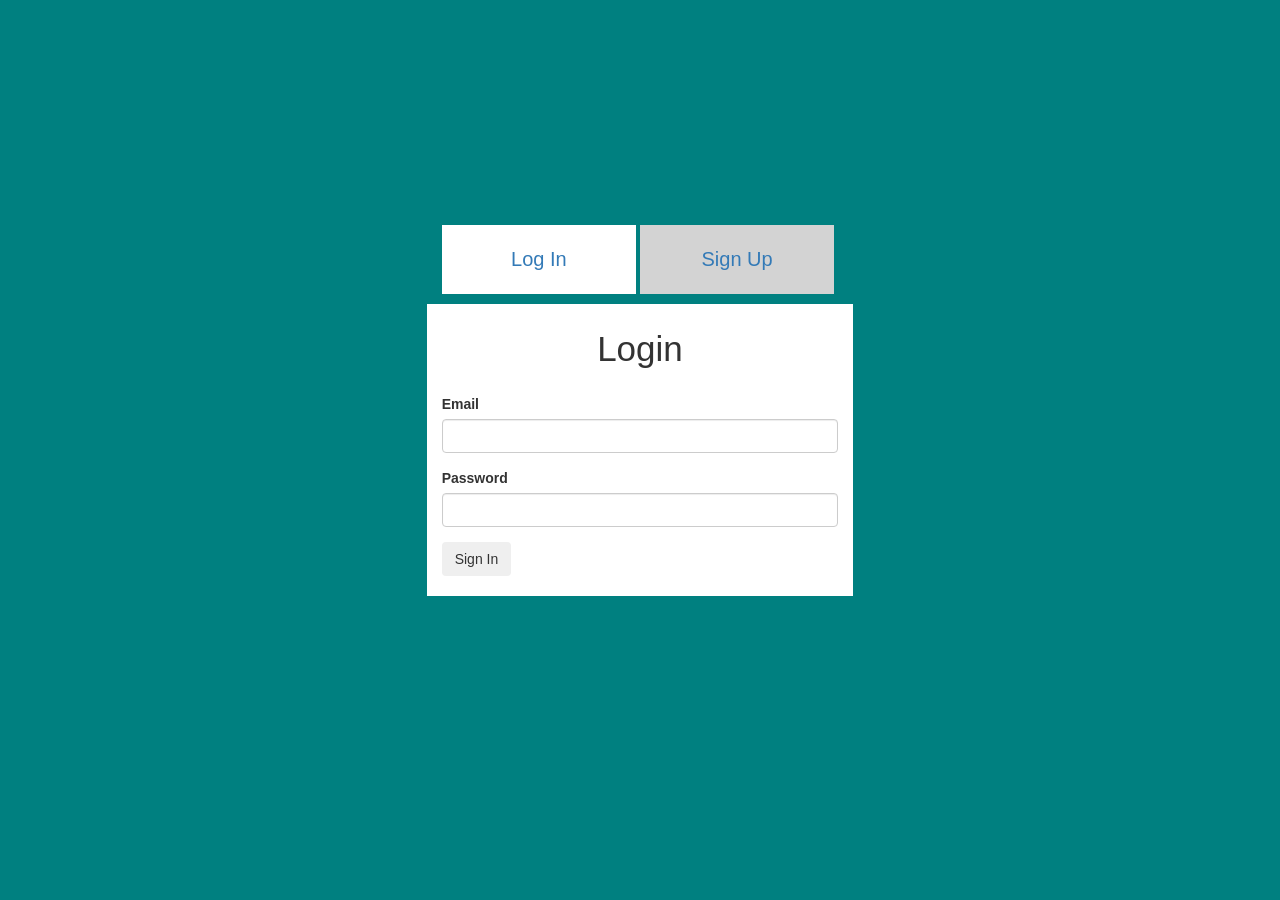
==== index.html @ 69f68ea9 "Started session login" ====
<!doctype html>
<html>
<head>
    <title>Student Grade Table</title>
    <link rel="stylesheet" href="https://maxcdn.bootstrapcdn.com/bootstrap/3.3.4/css/bootstrap.min.css">
    <link rel="stylesheet" href="style.css">
    <script src="https://ajax.googleapis.com/ajax/libs/jquery/2.1.3/jquery.min.js"></script>
    <script src="https://maxcdn.bootstrapcdn.com/bootstrap/3.3.4/js/bootstrap.min.js"></script>
    <script src="script.js"></script>
    <meta name="viewport" content="initial-scale=1, user-scalable=no">
</head>
<body>
    <div class="vertical-center forms">
        <ul class="col-xs-4 col-xs-offset-4 tab-group">
            <li class="tab active"><a href="#signIn">Log In</a></li>
            <li class="tab"><a href="#signUp">Sign Up</a></li>
        </ul>
        <form class="col-xs-4 col-xs-offset-4 container" id="signUp">
            <div class="text-center form-title">Sign Up</div>
            <div class="form-group col">
                <label>Email</label>
                <input id="signUpEmail" class="form-control" type="email">
                <div id="signUpEmailError" class="error"></div>
            </div>
            <div class="form-group col">
                <label>Password</label>
                <input id="signUpPassword" class="form-control" type="password">
                <div id="signUpPasswordError" class="error"></div>
            </div>
            <div class="form-group col">
                <label>Confirm Password</label>
                <input id="confirmedPass" class="form-control" type="password">
                <div id="signUpConfirmPassError" class="error"></div>
            </div>
            <button class="btn btn-primary" type="button" onclick="validateSignUpForm()">Sign Up</button>
        </form>
        <form class="col-xs-4 col-xs-offset-4 container" id="signIn">
            <div class="text-center form-title">Login</div>
            <div class="form-group col">
                <label>Email</label>
                <input class="form-control" name="email" type="email">
                <div id="signUpConfirmPassError"></div>
            </div>
            <div class="form-group col">
                <label>Password</label>
                <input type="password" name="password" class="form-control">
                <div></div>
            </div>
            <button class="btn">Sign In</button>
            
        </form>

    </div>

</body>

</html>
---- style.css ----
/* .student-add-form {
    margin-bottom: 30px;
}

.errorText {
    text-align: center;
}
*/

body {
    background-color: teal;
}

#signUp { display: none}


.vertical-center {
    position: relative;
    top: 25vh;
}

.vertical-center > form {
    background-color: white;
}

.forms > .tab-group {
    list-style: none;
}

.forms > .tab-group > .tab {
    box-sizing: border-box;
    display: inline-block;
    position: relative;
    width: 49%;
    font-size: 0;
    text-align: center;
    padding: 20px;
    background-color: lightgrey;
}

.forms > ul > li > a {
    font-size: 2rem;
    text-decoration: none;
    display: inline-block;
    position: relative;
    text-align: center;
}

.form-title {
    font-size: 3.5rem;
    margin: 20px 0;
}
.forms > .tab-group > .tab.active {
    background-color: white;
}

.forms button {
    margin-bottom: 20px;
}

.error {
    color: red;
}

@media only screen and (max-width: 600px) {
    .avgGradeContainer {
        display: block;
        position: relative;
        right: 0px;
    }

    table {
        font-size: 10px;
    }

    table .btn {
        font-size: 10px;
    }
    #tableContainer {
        padding: 0;
    }

    
}

@media only screen and (min-width: 600px) {
   
} 

@media only screen and (min-width: 768px) {
    .avgGradeContainer {
        display: inline-block;
        position: absolute;
        right: 0;
    }

    table .btn {
        font-size: 10px;
    }


    .student-add-form {
        right: -150px;
    }
} 

@media only screen and (min-width: 992px) {

    .avgGradeContainer {
        display: inline-block;
        position: absolute;
        right: 0;


    }

    table .btn {
        font-size: 15px;
    }
}

@media only screen and (min-width: 1200px) {
    .avgGradeContainer {
        display: inline-block;
        position: absolute;
        right: 0;
    }

}

@media only screen and (min-width: 1440px) {
    .avgGradeContainer {
        display: inline-block;
        position: absolute;
        right: 0;
    }

    
}

@media screen and (min-width: 1600px) {
    .avgGradeContainer {
        display: inline-block;
        position: absolute;
        right: 0;
    }

    
}

@media screen and (min-width: 1725px) {
    .avgGradeContainer {
        display: inline-block;
        position: absolute;
        right: 0;
    }

    
}

@media screen and (min-width: 1800px) {
    .avgGradeContainer {
        display: inline-block;
        position: absolute;
        right: 0;
    }

}
@media screen and (min-width: 1900px) {
    .avgGradeContainer {
        display: inline-block;
        position: absolute;
        right: 0;
    }

}
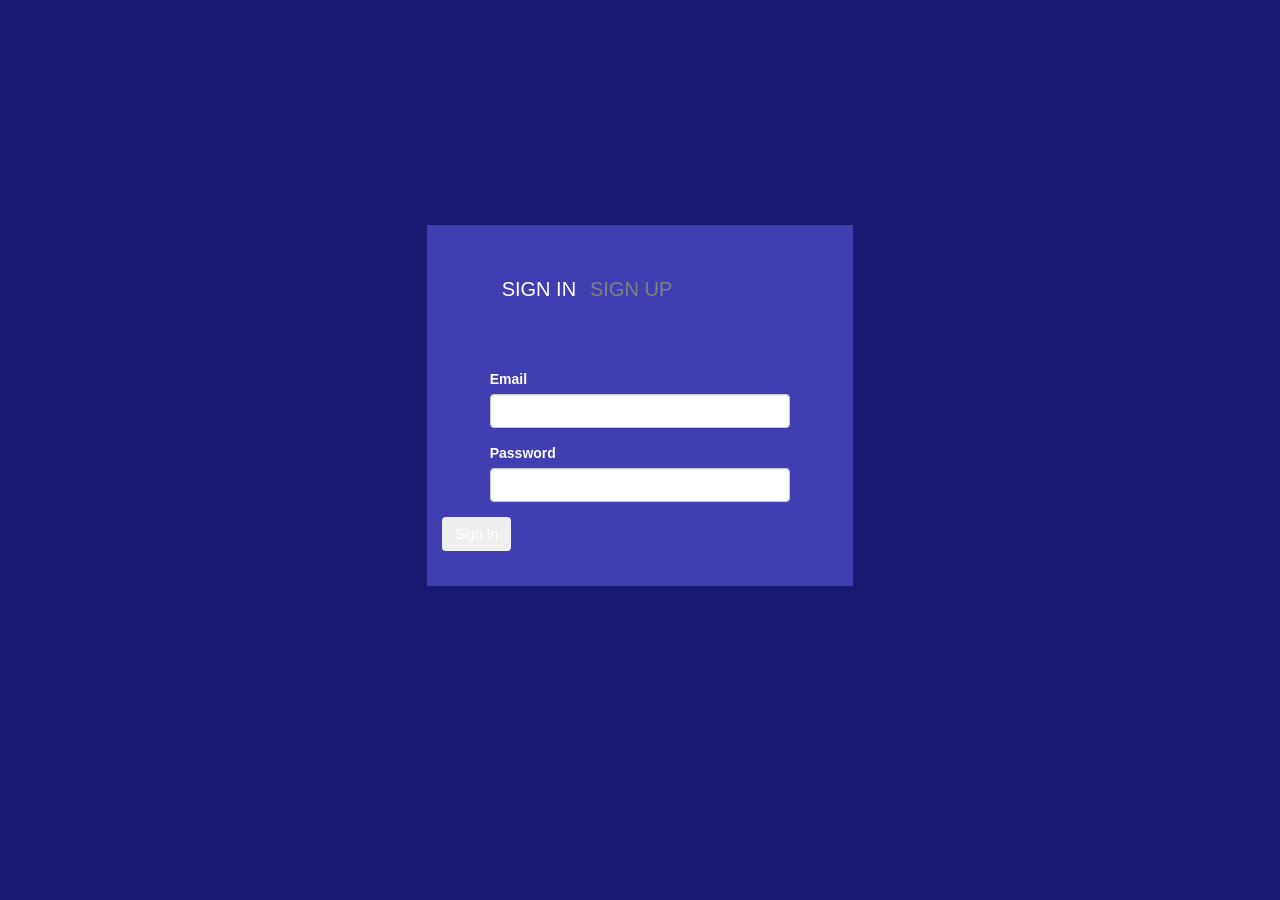
==== commit 6763b64b: "Created sign in and sign up" ====
--- a/index.html
+++ b/index.html
@@ -12,43 +12,45 @@
 <body>
     <div class="vertical-center forms">
         <ul class="col-xs-4 col-xs-offset-4 tab-group">
-            <li class="tab active"><a href="#signIn">Log In</a></li>
-            <li class="tab"><a href="#signUp">Sign Up</a></li>
+            <li class="tab active"><a href="#signIn">SIGN IN</a></li>
+            <li class="tab"><a href="#signUp">SIGN UP</a></li>
         </ul>
-        <form class="col-xs-4 col-xs-offset-4 container" id="signUp">
-            <div class="text-center form-title">Sign Up</div>
-            <div class="form-group col">
-                <label>Email</label>
-                <input id="signUpEmail" class="form-control" type="email">
-                <div id="signUpEmailError" class="error"></div>
-            </div>
-            <div class="form-group col">
-                <label>Password</label>
-                <input id="signUpPassword" class="form-control" type="password">
-                <div id="signUpPasswordError" class="error"></div>
-            </div>
-            <div class="form-group col">
-                <label>Confirm Password</label>
-                <input id="confirmedPass" class="form-control" type="password">
-                <div id="signUpConfirmPassError" class="error"></div>
-            </div>
-            <button class="btn btn-primary" type="button" onclick="validateSignUpForm()">Sign Up</button>
-        </form>
-        <form class="col-xs-4 col-xs-offset-4 container" id="signIn">
-            <div class="text-center form-title">Login</div>
-            <div class="form-group col">
-                <label>Email</label>
-                <input class="form-control" name="email" type="email">
-                <div id="signUpConfirmPassError"></div>
-            </div>
-            <div class="form-group col">
-                <label>Password</label>
-                <input type="password" name="password" class="form-control">
-                <div></div>
-            </div>
-            <button class="btn">Sign In</button>
-            
-        </form>
+        <div class="form-container">
+            <form class="col-xs-4 col-xs-offset-4 container" id="signUp">
+                <div class="form-group col-xs-10 col-xs-offset-1">
+                    <label>Email</label>
+                    <input id="signUpEmail" class="form-control" type="email">
+                    <div id="signUpEmailError" class="error"></div>
+                </div>
+                <div class="form-group col-xs-10 col-xs-offset-1">
+                    <label>Password</label>
+                    <input id="signUpPassword" class="form-control" type="password">
+                    <div id="signUpPasswordError" class="error"></div>
+                </div>
+                <div class="form-group col-xs-10 col-xs-offset-1">
+                    <label>Confirm Password</label>
+                    <input id="confirmedPass" class="form-control" type="password">
+                    <div id="signUpConfirmPassError" class="error"></div>
+                </div>
+                <button class="btn btn-primary" type="button" onclick="validateSignUpForm()">Sign Up</button>
+            </form>
+            <form class="col-xs-4 col-xs-offset-4 container" id="signIn">
+                <div class="form-group col-xs-10 col-xs-offset-1">
+                    <label>Email</label>
+                    <input class="form-control" name="email" type="email">
+                    <div id="signUpConfirmPassError"></div>
+                </div>
+                <div class="form-group col-xs-10 col-xs-offset-1">
+                    <label>Password</label>
+                    <input type="password" name="password" class="form-control">
+                    <div></div>
+                </div>
+                <button type="button" class="btn" onclick="handleSignIn()">Sign In</button>
+                
+            </form>
+
+        </div>
+        
 
     </div>
 
--- a/style.css
+++ b/style.css
@@ -7,8 +7,13 @@
 }
 */
 
+ul {
+    margin: 0;
+    padding: 0;
+}
+
 body {
-    background-color: teal;
+    background-color: rgb(26, 25, 114);
 }
 
 #signUp { display: none}
@@ -20,25 +25,34 @@
 }
 
 .vertical-center > form {
-    background-color: white;
+    background-color: rgb(64, 62, 177);
+}
+
+.forms form {
+    padding: 15px;
 }
 
 .forms > .tab-group {
+    color: white;
     list-style: none;
+    background-color: rgb(64, 62, 177);
+    padding: 50px 75px;
 }
 
+.form-container > form {
+    color: white;
+    background-color: rgb(64, 62, 177);
+}
 .forms > .tab-group > .tab {
-    box-sizing: border-box;
     display: inline-block;
     position: relative;
-    width: 49%;
     font-size: 0;
     text-align: center;
-    padding: 20px;
-    background-color: lightgrey;
+    padding-right: 10px;
 }
 
 .forms > ul > li > a {
+    color: grey;
     font-size: 2rem;
     text-decoration: none;
     display: inline-block;
@@ -50,8 +64,8 @@
     font-size: 3.5rem;
     margin: 20px 0;
 }
-.forms > .tab-group > .tab.active {
-    background-color: white;
+.forms > .tab-group > .tab.active a {
+    color: white;
 }
 
 .forms button {
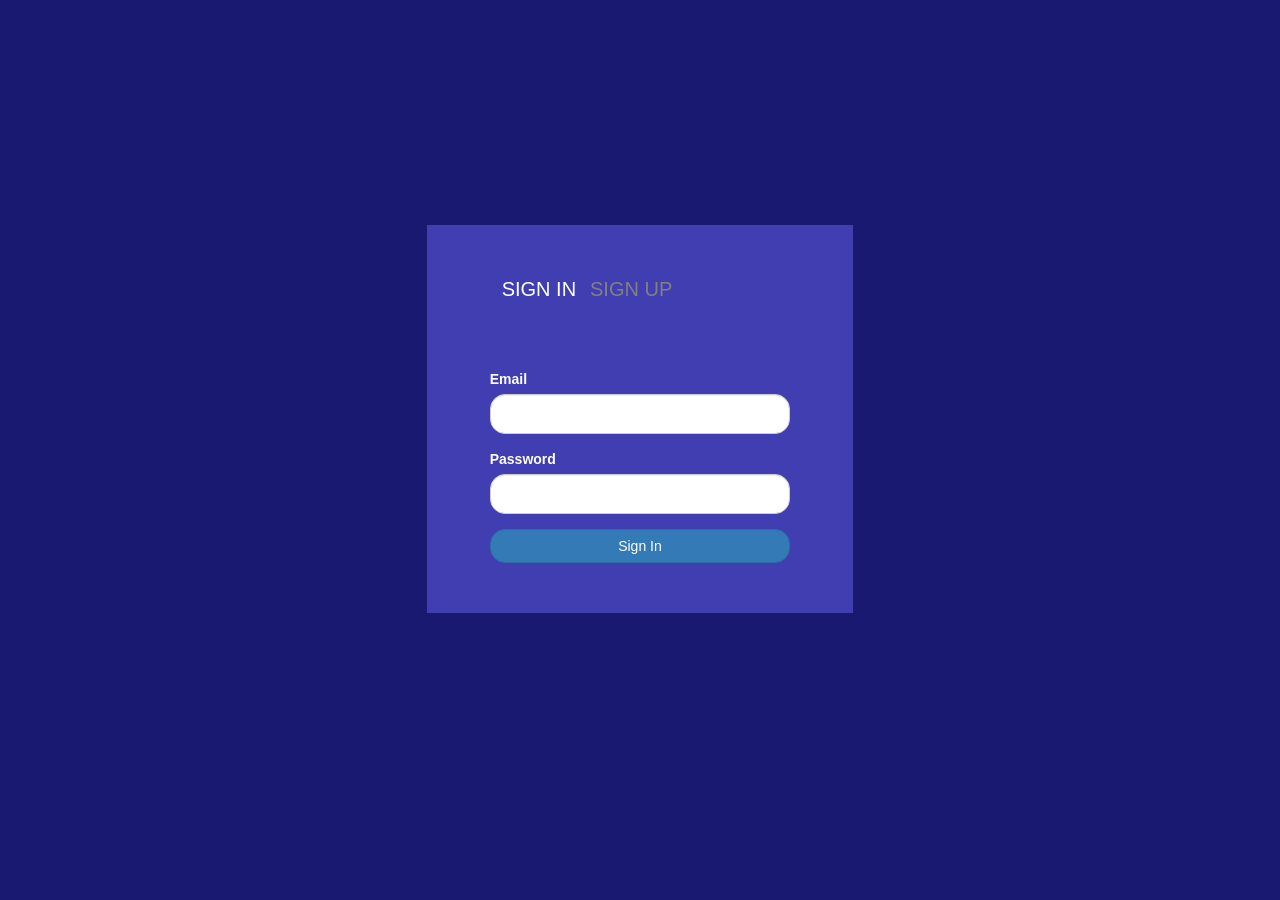
==== commit 71fecb8e: "Added styling to form group" ====
--- a/index.html
+++ b/index.html
@@ -32,7 +32,10 @@
                     <input id="confirmedPass" class="form-control" type="password">
                     <div id="signUpConfirmPassError" class="error"></div>
                 </div>
-                <button class="btn btn-primary" type="button" onclick="validateSignUpForm()">Sign Up</button>
+                <div class="button-container form-group col-xs-10 col-xs-offset-1">
+                    <button class="btn btn-primary blue darken-1" type="button" onclick="validateSignUpForm()">Sign Up</button>
+                </div>
+                
             </form>
             <form class="col-xs-4 col-xs-offset-4 container" id="signIn">
                 <div class="form-group col-xs-10 col-xs-offset-1">
@@ -45,7 +48,9 @@
                     <input type="password" name="password" class="form-control">
                     <div></div>
                 </div>
-                <button type="button" class="btn" onclick="handleSignIn()">Sign In</button>
+                <div class="button-container form-group col-xs-10 col-xs-offset-1">
+                    <button type="button" class="btn btn-primary" onclick="handleSignIn()">Sign In</button>
+                </div>
                 
             </form>
 
--- a/style.css
+++ b/style.css
@@ -72,6 +72,17 @@
     margin-bottom: 20px;
 }
 
+.button-container > .btn {
+    width: 100%;
+}
+
+.form-group > * {
+    border-radius: 15px;
+}
+
+.form-group > input {
+    height: 40px;
+}
 .error {
     color: red;
 }
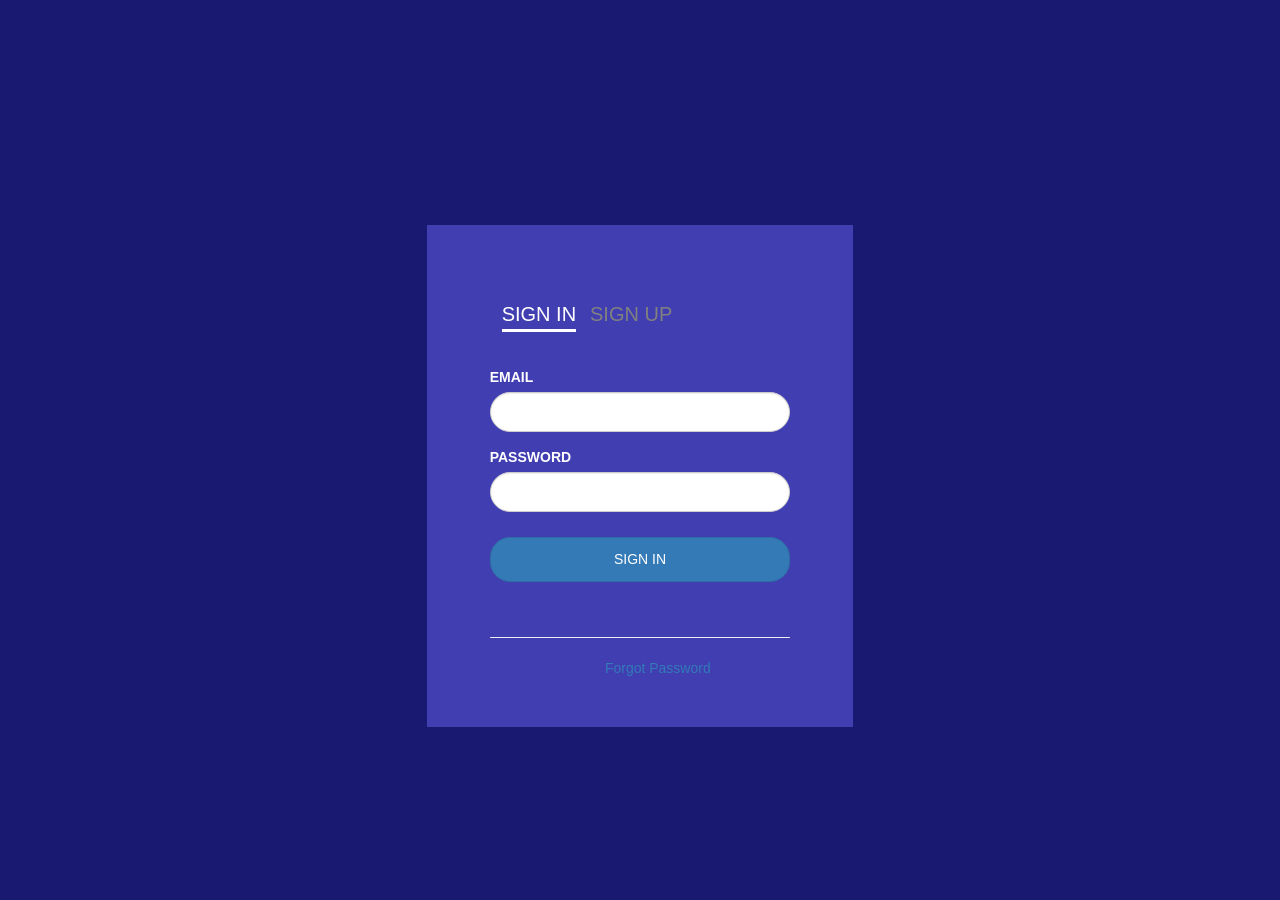
==== commit 8a2a15dc: "Added more polish styling" ====
--- a/index.html
+++ b/index.html
@@ -35,6 +35,10 @@
                 <div class="button-container form-group col-xs-10 col-xs-offset-1">
                     <button class="btn btn-primary blue darken-1" type="button" onclick="validateSignUpForm()">Sign Up</button>
                 </div>
+                <div class="button-container form-group col-xs-10 col-xs-offset-1">
+                        <hr>
+                        <a class="col-xs-6 col-xs-offset-4">Already a Member</a>
+                    </div>
                 
             </form>
             <form class="col-xs-4 col-xs-offset-4 container" id="signIn">
@@ -51,6 +55,10 @@
                 <div class="button-container form-group col-xs-10 col-xs-offset-1">
                     <button type="button" class="btn btn-primary" onclick="handleSignIn()">Sign In</button>
                 </div>
+                <div class="button-container form-group col-xs-10 col-xs-offset-1">
+                    <hr>
+                    <a class="col-xs-6 col-xs-offset-4">Forgot Password</a>
+                </div>
                 
             </form>
 
--- a/style.css
+++ b/style.css
@@ -36,7 +36,11 @@
     color: white;
     list-style: none;
     background-color: rgb(64, 62, 177);
-    padding: 50px 75px;
+    padding: 75px 30px 20px 75px;
+}
+
+.form-container form {
+    min-height: 375px;
 }
 
 .form-container > form {
@@ -59,25 +63,34 @@
     position: relative;
     text-align: center;
 }
-
+.form-container {
+    background-image: url('/assets/images/signin_background.png');
+}
+.form-container label {
+    text-transform: uppercase;
+}
 .form-title {
     font-size: 3.5rem;
     margin: 20px 0;
 }
 .forms > .tab-group > .tab.active a {
     color: white;
+    border-bottom: 3px solid white;
 }
 
 .forms button {
+    text-transform: uppercase;
     margin-bottom: 20px;
+    height: 45px;
 }
 
 .button-container > .btn {
     width: 100%;
+    margin-top: 10px;
 }
 
 .form-group > * {
-    border-radius: 15px;
+    border-radius: 20px;
 }
 
 .form-group > input {
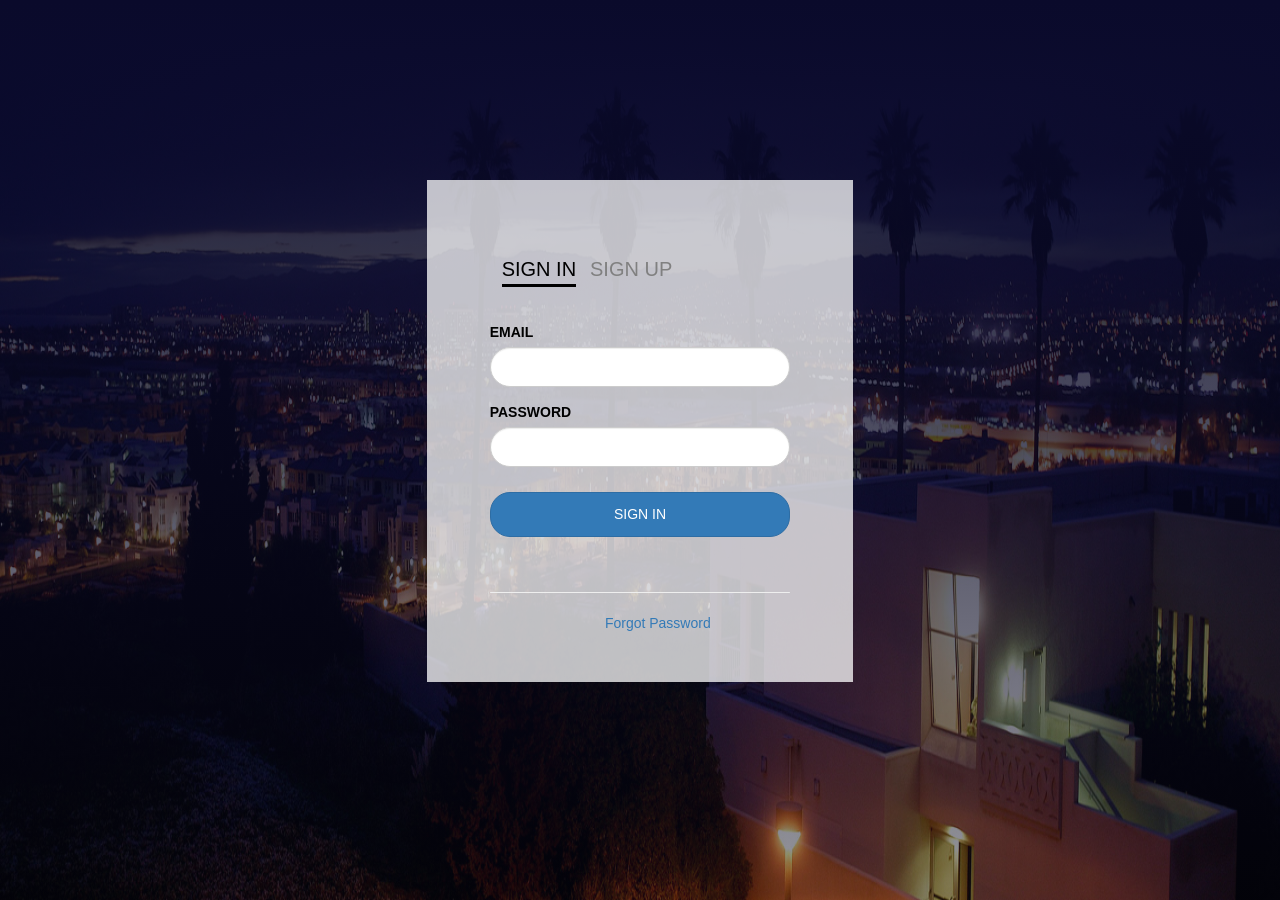
==== commit 8479ea7f: "Added more styling and changed color scheme" ====
--- a/index.html
+++ b/index.html
@@ -10,62 +10,66 @@
     <meta name="viewport" content="initial-scale=1, user-scalable=no">
 </head>
 <body>
-    <div class="vertical-center forms">
-        <ul class="col-xs-4 col-xs-offset-4 tab-group">
-            <li class="tab active"><a href="#signIn">SIGN IN</a></li>
-            <li class="tab"><a href="#signUp">SIGN UP</a></li>
-        </ul>
-        <div class="form-container">
-            <form class="col-xs-4 col-xs-offset-4 container" id="signUp">
-                <div class="form-group col-xs-10 col-xs-offset-1">
-                    <label>Email</label>
-                    <input id="signUpEmail" class="form-control" type="email">
-                    <div id="signUpEmailError" class="error"></div>
-                </div>
-                <div class="form-group col-xs-10 col-xs-offset-1">
-                    <label>Password</label>
-                    <input id="signUpPassword" class="form-control" type="password">
-                    <div id="signUpPasswordError" class="error"></div>
-                </div>
-                <div class="form-group col-xs-10 col-xs-offset-1">
-                    <label>Confirm Password</label>
-                    <input id="confirmedPass" class="form-control" type="password">
-                    <div id="signUpConfirmPassError" class="error"></div>
-                </div>
-                <div class="button-container form-group col-xs-10 col-xs-offset-1">
-                    <button class="btn btn-primary blue darken-1" type="button" onclick="validateSignUpForm()">Sign Up</button>
-                </div>
-                <div class="button-container form-group col-xs-10 col-xs-offset-1">
+    <div class="login-wrapper">
+        <div class="vertical-center forms">
+            <ul class="col-xs-4 col-xs-offset-4 tab-group">
+                <li class="tab active"><a href="#signIn">SIGN IN</a></li>
+                <li class="tab"><a href="#signUp">SIGN UP</a></li>
+            </ul>
+            <div class="form-container">
+                <form class="col-xs-4 col-xs-offset-4 container" id="signUp">
+                    <div class="form-group col-xs-10 col-xs-offset-1">
+                        <label>Email</label>
+                        <input id="signUpEmail" class="form-control" type="email">
+                        <div id="signUpEmailError" class="error"></div>
+                    </div>
+                    <div class="form-group col-xs-10 col-xs-offset-1">
+                        <label>Password</label>
+                        <input id="signUpPassword" class="form-control" type="password">
+                        <div id="signUpPasswordError" class="error"></div>
+                    </div>
+                    <div class="form-group col-xs-10 col-xs-offset-1">
+                        <label>Confirm Password</label>
+                        <input id="confirmedPass" class="form-control" type="password">
+                        <div id="signUpConfirmPassError" class="error"></div>
+                    </div>
+                    <div class="button-container form-group col-xs-10 col-xs-offset-1">
+                        <button class="btn btn-primary " type="button" onclick="validateSignUpForm()">Sign Up</button>
+                    </div>
+                    <div class="button-container form-group col-xs-10 col-xs-offset-1">
+                            <hr>
+                            <a class="col-xs-6 col-xs-offset-4">Already a Member</a>
+                        </div>
+                    
+                </form>
+                <form class="col-xs-4 col-xs-offset-4 container" id="signIn">
+                    <div class="form-group col-xs-10 col-xs-offset-1">
+                        <label>Email</label>
+                        <input class="form-control" name="email" type="email">
+                        <div id="signUpConfirmPassError"></div>
+                    </div>
+                    <div class="form-group col-xs-10 col-xs-offset-1">
+                        <label>Password</label>
+                        <input type="password" name="password" class="form-control">
+                        <div></div>
+                    </div>
+                    <div class="button-container form-group col-xs-10 col-xs-offset-1">
+                        <button type="button" class="btn btn-primary" onclick="handleSignIn()">Sign In</button>
+                    </div>
+                    <div class="button-container form-group col-xs-10 col-xs-offset-1">
                         <hr>
-                        <a class="col-xs-6 col-xs-offset-4">Already a Member</a>
+                        <a class="col-xs-6 col-xs-offset-4">Forgot Password</a>
                     </div>
-                
-            </form>
-            <form class="col-xs-4 col-xs-offset-4 container" id="signIn">
-                <div class="form-group col-xs-10 col-xs-offset-1">
-                    <label>Email</label>
-                    <input class="form-control" name="email" type="email">
-                    <div id="signUpConfirmPassError"></div>
-                </div>
-                <div class="form-group col-xs-10 col-xs-offset-1">
-                    <label>Password</label>
-                    <input type="password" name="password" class="form-control">
-                    <div></div>
-                </div>
-                <div class="button-container form-group col-xs-10 col-xs-offset-1">
-                    <button type="button" class="btn btn-primary" onclick="handleSignIn()">Sign In</button>
-                </div>
-                <div class="button-container form-group col-xs-10 col-xs-offset-1">
-                    <hr>
-                    <a class="col-xs-6 col-xs-offset-4">Forgot Password</a>
-                </div>
-                
-            </form>
-
+                    
+                </form>
+    
+            </div>
+            
+    
         </div>
-        
 
     </div>
+    
 
 </body>
 
--- a/style.css
+++ b/style.css
@@ -14,6 +14,9 @@
 
 body {
     background-color: rgb(26, 25, 114);
+    background: linear-gradient( rgb(10, 10, 43), rgba(6, 6, 22, 0.418)), url("./assets/images/signin_background.jpg");
+    background-repeat: no-repeat;
+    background-size: 100% 100vh;
 }
 
 #signUp { display: none}
@@ -21,11 +24,13 @@
 
 .vertical-center {
     position: relative;
-    top: 25vh;
+    top: 20vh;
+    
 }
 
 .vertical-center > form {
     background-color: rgb(64, 62, 177);
+    
 }
 
 .forms form {
@@ -33,9 +38,10 @@
 }
 
 .forms > .tab-group {
-    color: white;
+    color: black;
     list-style: none;
     background-color: rgb(64, 62, 177);
+    background-color: rgba(255, 255, 255, 0.747);
     padding: 75px 30px 20px 75px;
 }
 
@@ -44,8 +50,9 @@
 }
 
 .form-container > form {
-    color: white;
+    color: black;
     background-color: rgb(64, 62, 177);
+    background-color: rgba(255, 255, 255, 0.747);
 }
 .forms > .tab-group > .tab {
     display: inline-block;
@@ -74,8 +81,8 @@
     margin: 20px 0;
 }
 .forms > .tab-group > .tab.active a {
-    color: white;
-    border-bottom: 3px solid white;
+    color: black;
+    border-bottom: 3px solid black;
 }
 
 .forms button {
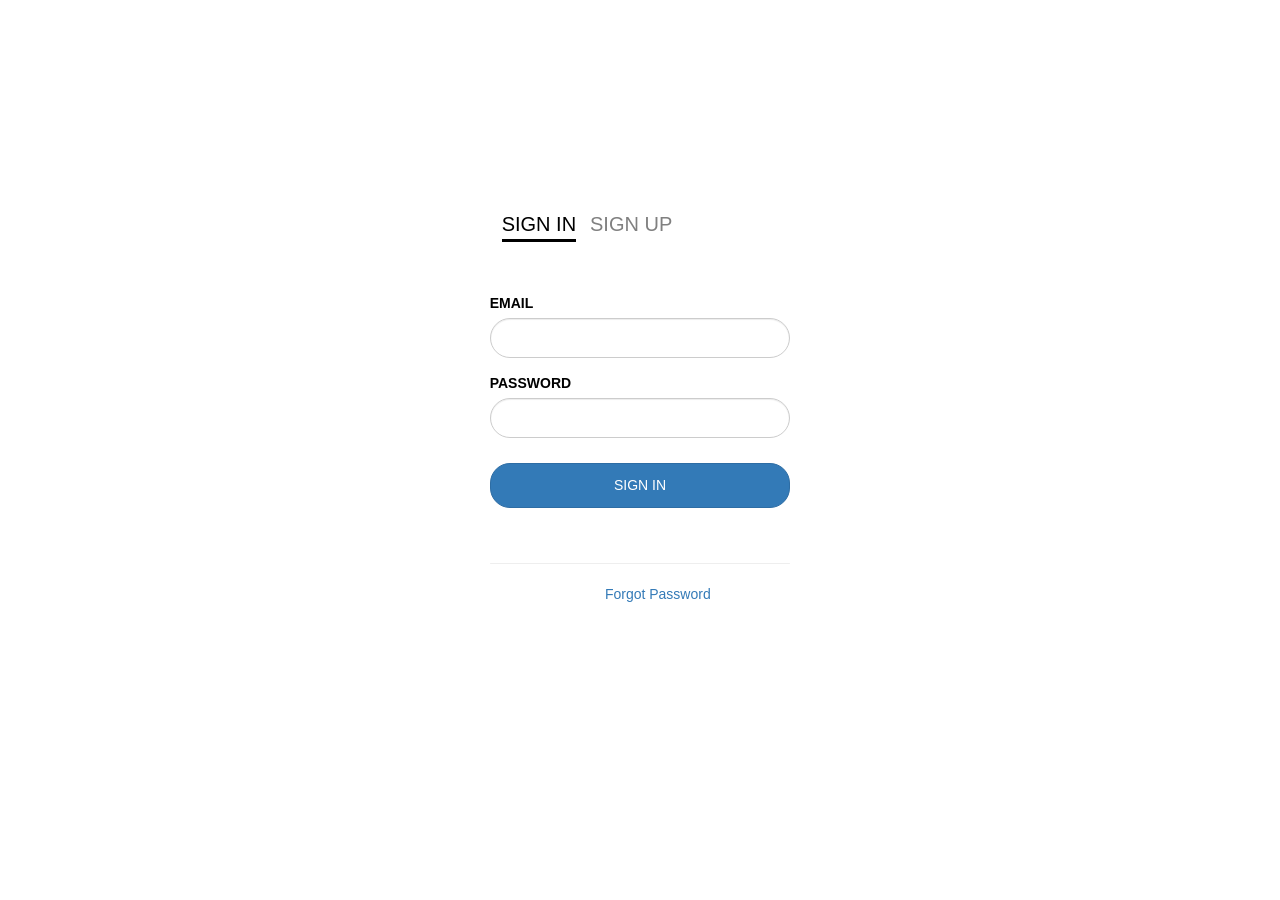
==== commit 82bd8154: "Implemented Sign In and Redirect" ====
--- a/index.html
+++ b/index.html
@@ -43,14 +43,16 @@
                     
                 </form>
                 <form class="col-xs-4 col-xs-offset-4 container" id="signIn">
+                        <div class="form-group col-xs-10 col-xs-offset-1">
+                            <div id="signInError" class="error"></div>      
+                        </div>
                     <div class="form-group col-xs-10 col-xs-offset-1">
                         <label>Email</label>
-                        <input class="form-control" name="email" type="email">
-                        <div id="signUpConfirmPassError"></div>
+                        <input id="login-email" class="form-control" name="email" type="email">
                     </div>
                     <div class="form-group col-xs-10 col-xs-offset-1">
                         <label>Password</label>
-                        <input type="password" name="password" class="form-control">
+                        <input id="login-password" type="password" name="password" class="form-control">
                         <div></div>
                     </div>
                     <div class="button-container form-group col-xs-10 col-xs-offset-1">
--- a/style.css
+++ b/style.css
@@ -13,10 +13,19 @@
 }
 
 body {
+    /* background-color: rgb(26, 25, 114); */
+    /* background: linear-gradient( rgb(10, 10, 43), rgba(6, 6, 22, 0.418)), url("./assets/images/signin_background.jpg"); */
+    /* background-repeat: no-repeat;
+    background-size: 100% 100vh; */
+}
+
+.login-wrapper {
+
     background-color: rgb(26, 25, 114);
-    background: linear-gradient( rgb(10, 10, 43), rgba(6, 6, 22, 0.418)), url("./assets/images/signin_background.jpg");
+    /* background: linear-gradient( rgb(10, 10, 43), rgba(6, 6, 22, 0.418)), url("./assets/images/signin_background.jpg"); */
     background-repeat: no-repeat;
     background-size: 100% 100vh;
+
 }
 
 #signUp { display: none}
@@ -24,7 +33,7 @@
 
 .vertical-center {
     position: relative;
-    top: 20vh;
+    top: 15vh;
     
 }
 
@@ -104,6 +113,7 @@
     height: 40px;
 }
 .error {
+    text-align: center;
     color: red;
 }
 
